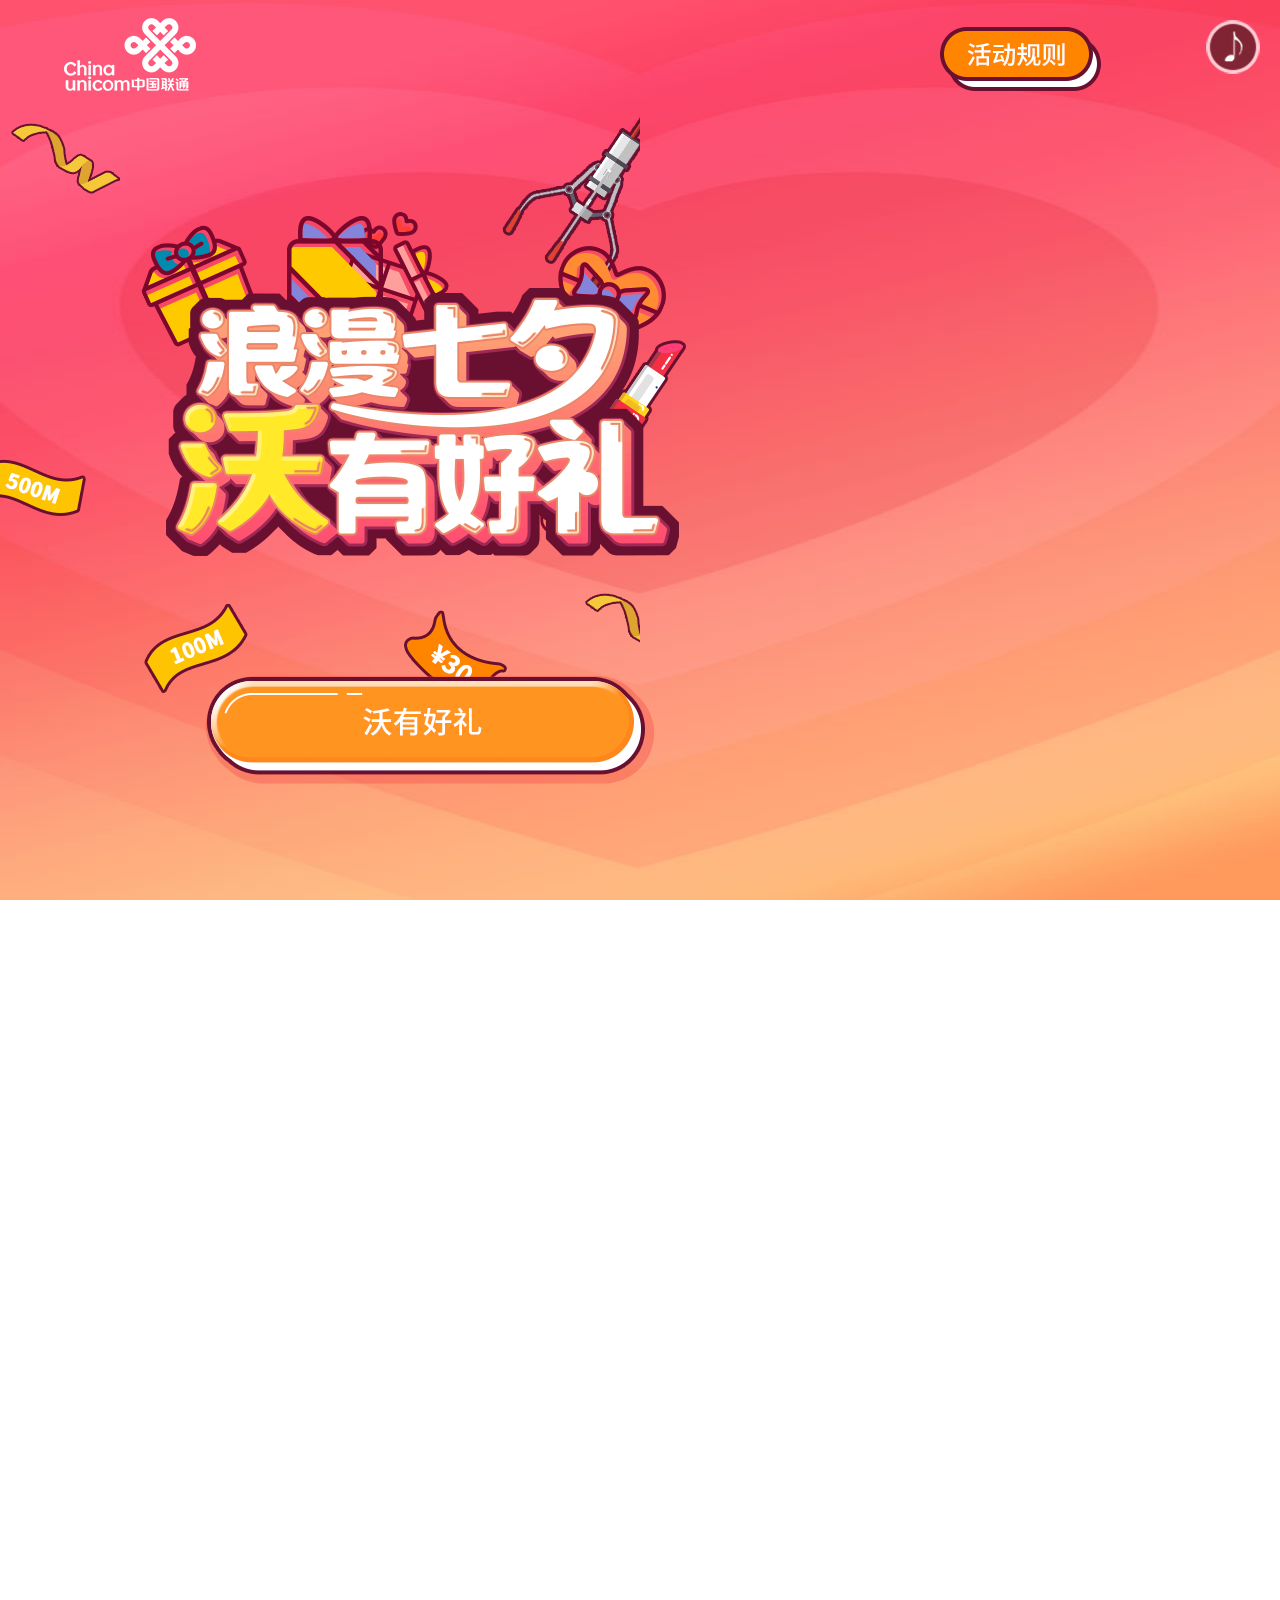
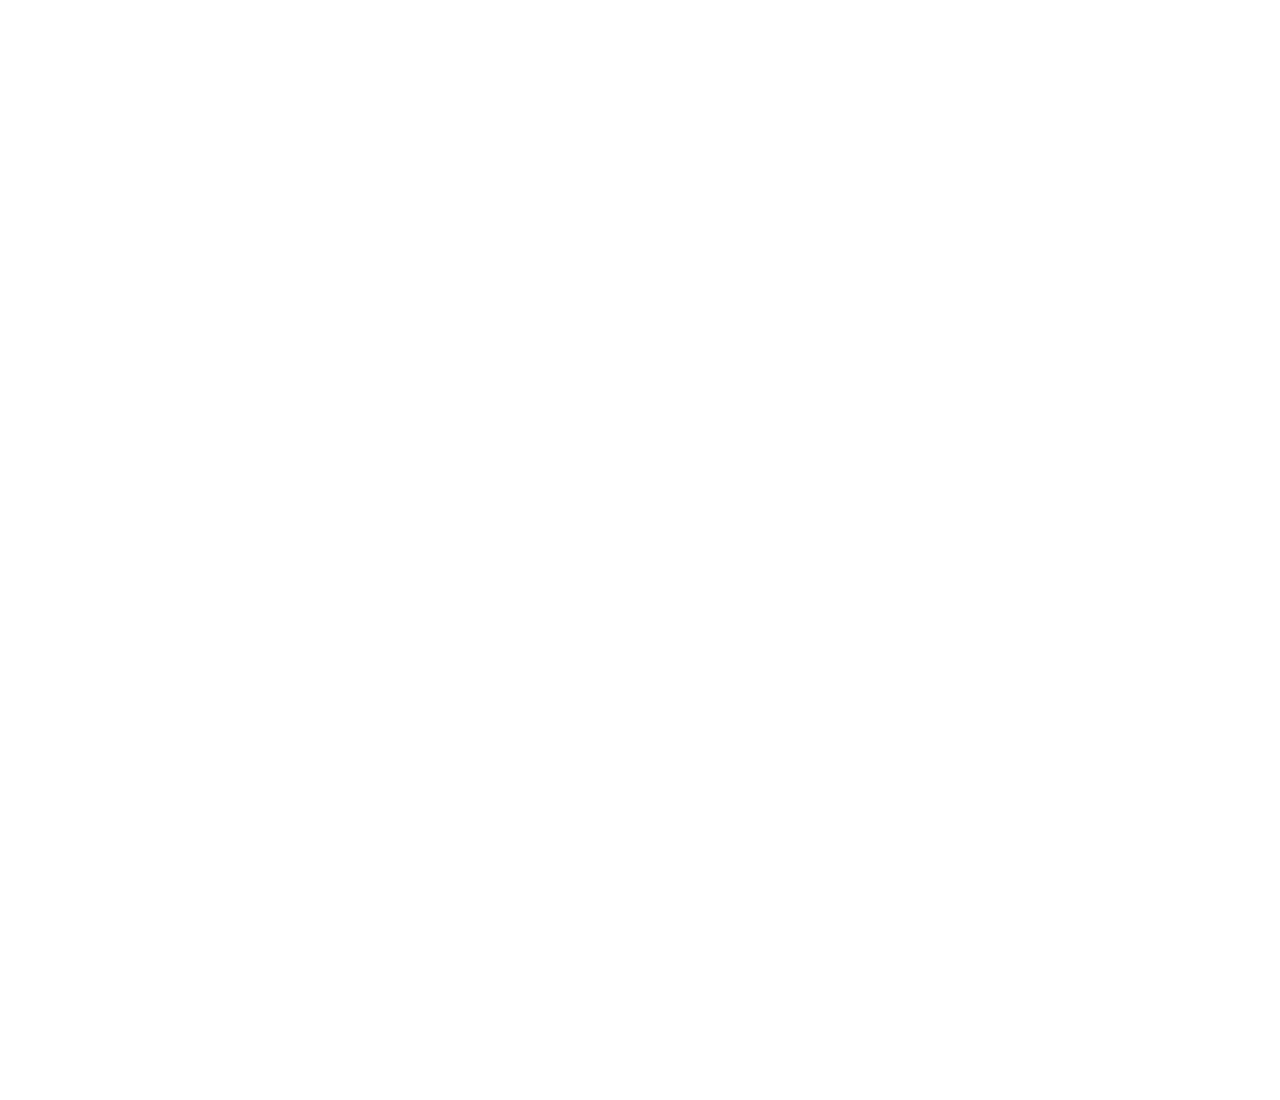
==== main.html @ 9b37501e "init pro" ====
<!DOCTYPE html>
<html lang="en">
    <head>
        <meta charset="UTF-8">
        <meta name="viewport" content="target-densitydpi=device-dpi,width=640,user-scalable=0">
        <title>浪漫七夕 沃有好礼</title>
        <link rel="stylesheet" href="css/gx-animate.min.css"/>
        <link rel="stylesheet" href="css/style.css"/>
    </head>
    <body>
        <input type="hidden" class="encrypted" value="<?php echo $encrypted;?>"/>  <!-- 状态 -->
        <!-- load 预加载 -->
        <div class="loading">
            <div class="loading-text">
                <span class="loading-text-words">L</span>
                <span class="loading-text-words">O</span>
                <span class="loading-text-words">A</span>
                <span class="loading-text-words">D</span>
                <span class="loading-text-words">I</span>
                <span class="loading-text-words">N</span>
                <span class="loading-text-words">G</span>
            </div>
        </div>
        <div class="page-wrap ">
            <!-- 1 首页 -->
            <div class="page page1 none" data-lock-prev="true" data-lock-next="true">
                <div class="page_inner">
                    <img class="logo bounceInLeft delay200" src="images/logo.png" alt=""/>
                    <img class="gifts1 zoomIn delay400" src="images/gifts1.png" alt=""/>
                    <img class="gifts2 zoomIn delay600" src="images/gifts2.png" alt=""/>
                    <img class="p1_1 rollIn delay800" src="images/p1_1.png" alt=""/>
                    <a href="javascript:;" class="btn_join fadeInDown delay1000"></a>
                    <a href="javascript:;" class="btn_rule bounceInRight delay200"></a>
                </div>
            </div>
            <!-- 2  -->
            <div class="page page2" data-lock-prev="true" data-lock-next="true">
                <div id="box">
                    <div class="" id="inner" style="position: relative; ">
                        <div class="game_wrap">
                            <div class="hook1">
                                <img class="noselect" src="images/hook1.png" alt="">
                            </div>
                            <div class="hook2">
                                <img class="noselect" src="images/hook2.png" alt="">
                            </div>
                            <img class="gifts_init" src="images/gifts_init.png" alt="">
                            <img class="gifts" src="images/gifts.png" alt="">
                            <img class="mechine" src="images/mechine.png" alt="">
                        </div>
                        <div class="btns">
                            <a href="javascript:;" class="btn_left"></a>
                            <a href="javascript:;" class="btn_go"></a>
                            <a href="javascript:;" class="btn_right"></a>
                        </div>
                    </div>
                </div>
            </div>
            <!-- 3  -->
            <div class="page page3">
            </div>
        </div>
    </body>
    <!-- 弹框 -->
    <div class="tk tk-load none">
        <div class="tkIn">
            <img src="images/loading.gif" height="60" width="60" alt=""/>
            <p class="tlWrd">拼命加载中，请耐心等待</p>
        </div>
    </div>
    <!-- 规则 -->
    <div class="tk tk-rule none">
        <div class="tkIn">
            <div class="rule_wrap">
                <a href="javascript:;" class="btn_close"></a>
            </div>
        </div>
    </div>
    <!-- 首页微信关注 -->
    <div class="tk tk-tips none">
        <div class="tkIn">
            <div class="tips_wrap">
                <img class="code1" src="images/code1.png" alt=""/>
                <a href="javascript:;" class="btn_close"></a>
            </div>
        </div>
    </div>
    <!-- 分享 -->
    <div class="tk tk-share none">
        <div class="tkIn">
            <div class="share_wrap">
                <img class="code2" src="images/code2.png" alt=""/>
                <a href="javascript:;" class="btn_close"></a>
            </div>
        </div>
    </div>
    <!-- 获奖1 -->
    <!--     <div class="tk tk-prize tk-prize-a tk-prize-couplenum none">
                <div class="tkIn">
                        <div class="prize_a_wrap">
                                <img class="prizeimg" src="images/couplenum.png" alt=""/>
                                <a href="javascript:;" class="btn_again"></a>
                                <a data-href="https://www.baidu.com/" href="javascript:;" class="btn_link"></a>
                        </div>
                </div>
    </div> -->
    <div class="tk tk-prize tk-prize-a tk-prize-birthnum none">
        <div class="tkIn">
            <div class="prize_a_wrap">
                <img class="prizeimg" src="images/birthnum.png" alt=""/>
                <a href="javascript:;" class="btn_again"></a>
                <a data-href="http://m.10010.com/04067" href="javascript:;" class="btn_link"></a>
            </div>
        </div>
    </div>
    <div class="tk tk-prize tk-prize-a tk-prize-internet none">
        <div class="tkIn">
            <div class="prize_a_wrap">
                <img class="prizeimg" src="images/internet.png" alt=""/>
                <a href="javascript:;" class="btn_again"></a>
                <a data-href="http://m.10010.com/03ZaS" href="javascript:;" class="btn_link"></a>
            </div>
        </div>
    </div>
    <div class="tk tk-prize tk-prize-a tk-prize-vedio none">
        <div class="tkIn">
            <div class="prize_a_wrap">
                <img class="prizeimg" src="images/vedio.png" alt=""/>
                <a href="javascript:;" class="btn_again"></a>
                <a data-href="http://m.10010.com/03Zgu" href="javascript:;" class="btn_link"></a>
            </div>
        </div>
    </div>
    <div class="tk tk-prize tk-prize-a tk-prize-icecream none">
        <div class="tkIn">
            <div class="prize_a_wrap">
                <img class="prizeimg" src="images/icecream.png" alt=""/>
                <a href="javascript:;" class="btn_again"></a>
                <a data-href="http://m.10010.com/03ZbK" href="javascript:;" class="btn_link"></a>
            </div>
        </div>
    </div>
    <div class="tk tk-prize tk-prize-a tk-prize-king none">
        <div class="tkIn">
            <div class="prize_a_wrap">
                <img class="prizeimg" src="images/king.png" alt=""/>
                <a href="javascript:;" class="btn_again"></a>
                <a data-href="http://m.10010.com/03Zgb" href="javascript:;" class="btn_link"></a>
            </div>
        </div>
    </div>
    <div class="tk tk-prize tk-prize-a tk-prize-four none">
        <div class="tkIn">
            <div class="prize_a_wrap">
                <img class="prizeimg" src="images/4g.png" alt=""/>
                <a href="javascript:;" class="btn_again"></a>
                <a data-href="http://m.10010.com/03Zby" href="javascript:;" class="btn_link"></a>
            </div>
        </div>
    </div>
    <div class="tk tk-prize tk-prize-a tk-prize-woo none">
        <div class="tkIn">
            <div class="prize_a_wrap">
                <img class="prizeimg" src="images/woo.png" alt=""/>
                <a href="javascript:;" class="btn_again"></a>
                <a data-href="http://m.10010.com/03ZbJ" href="javascript:;" class="btn_link"></a>
            </div>
        </div>
    </div>
    <div class="tk tk-prize tk-prize-a tk-prize-study none">
        <div class="tkIn">
            <div class="prize_a_wrap">
                <img class="prizeimg" src="images/study.png" alt=""/>
                <a href="javascript:;" class="btn_again"></a>
                <a data-href="http://m.10010.com/0407I" href="javascript:;" class="btn_link"></a>
            </div>
        </div>
    </div>
    <!-- 流量 -->
    <div class="tk tk-prize tk-prize-b tk-prize-liuliang none">
        <div class="tkIn">
            <div class="prize_b_wrap">
                <img class="prizeimg liuliangfive none" src="images/liuliang.png" alt=""/>
                <img class="prizeimg liuliangone none" src="images/liuliangone.png" alt=""/>
                <a href="javascript:;" class="btn_take"></a>
            </div>
        </div>
    </div>
    <!-- 话费 -->
    <div class="tk tk-prize tk-prize-b tk-prize-huafei none">
        <div class="tkIn">
            <div class="prize_b_wrap">
                <img class="prizeimg" src="images/huafei.png" alt=""/>
                <a href="javascript:;" class="btn_take"></a>
            </div>
        </div>
    </div>
    <!-- 靓号 -->
    <div class="tk tk-prize tk-prize-b tk-prize-num none">
        <div class="tkIn">
            <div class="prize_b_wrap">
                <img class="prizeimg" src="images/num.png" alt=""/>
                <a href="javascript:;" class="btn_take"></a>
            </div>
        </div>
    </div>
    <!-- 唯品会 -->
    <div class="tk tk-prize tk-prize-b tk-prize-wei none">
        <div class="tkIn">
            <div class="prize_b_wrap">
                <img class="prizeimg" src="images/wei.png" alt=""/>
                <a href="javascript:;" class="btn_again"></a>
                <a href="javascript:;" data-href="https://www.baidu.com/" class="btn_take"></a>
            </div>
        </div>
    </div>
    <!-- 留资 -->
    <div class="tk tk-info none">
        <div class="tkIn">
            <div class="info_wrap">
                <ul class="info_list">
                    <li><input type="text" class="username" placeholder="姓名：" /></li>
                    <li><input type="tel" class="phone" placeholder="电话：" /></li>
                </ul>
                <a href="javascript:;" class="btn_sub"></a>
            </div>
        </div>
    </div>
    <!-- 再来一次 -->
    <div class="tk tk-prize tk-prize-b tk-liuliang-again none">
        <div class="tkIn">
            <div class="prize_b_wrap">
                <img class="prizeimg" style="margin-top:40px;" src="images/liuliang-again.png" alt=""/>
                <a href="javascript:;" class="btn_again"></a>
                <a href="javascript:;" class="btn_share"></a>
            </div>
        </div>
    </div>
    <!-- 靓号领取步骤 -->
    <div class="tk tk-prize tk-prize-b tk-prize-step none">
        <div class="tkIn">
            <div class="prize_b_wrap">
                <img class="prizeimg" style="margin-top:60px;" src="images/step.png" alt=""/>
                <a href="javascript:;" data-href="https://detail.tmall.com/item.htm?spm=a220z.1000880.0.0.CMf9js&id=544641036141&sku_properties=30626:35039546" class="btn_lingqu"></a>
            </div>
        </div>
    </div>
    <!-- 留资唯品会 -->
    <div class="tk tk-info-wei none">
        <div class="tkIn">
            <div class="info_wrap">
                <ul class="info_list">
                    <li><input type="text" class="username" placeholder="姓名：" /></li>
                    <li><input type="tel" class="phone" placeholder="电话：" /></li>
                    <li class="clearfix">
                    <select name="pro" class="pro" id="provincel" style="margin-right:20px;"></select>
                <select name="city" class="city" id="city"></select>
            </li>
            <li><input type="text" class="address" placeholder="详细地址：" /></li>
        </ul>
        <a href="javascript:;" class="btn_sub"></a>
    </div>
</div>
</div>
<div id="orientLayer" class="mod-orient-layer">
<div class="mod-orient-layer__content"><i class="icon mod-orient-layer__icon-orient"></i>
    <div class="mod-orient-layer__desc">为了更好的体验，请使用横屏浏览</div>
</div>
</div>
<div class="qr-box">
<div id="qr-box__img" class="qr-box__img"></div>
<div class="qr-box__thumb qr-box__thumb_default"
style="background-image:url(//wximg.gtimg.com/wxp/wxmoment-source/img/weixin-logo.png)"></div>
<div id="qr-box__thumb" class="qr-box__thumb"></div>
<div class="qr-box__text">微信扫一扫<br>手机浏览效果更佳</div>
</div>
<!-- js -->
<script src="js/jweixin-1.0.0.js"></script>
<script src="js/zepto.min.js"></script>
<script src="js/pxloader-images.min.js"></script>
<script src="js/PageSlider.js"></script>
<script src="js/m.Tween.js"></script>
<script src="js/main.js"></script>
</body>
</html>
---- css/style.css ----
/* reset */

*, *:before, *:after {
    margin: 0;
    padding: 0;
    -webkit-box-sizing: border-box;
    box-sizing: border-box;
    -webkit-tap-highlight-color: rgba(0, 0, 0, 0);
}

fieldset, img {
    border: 0
}

ul, li {
    list-style: none
}

input, textarea, select {
    border: none;
    -webkit-appearance: none;
}

button, input[type="submit"] {
    border: none;
    background: none;
    appearance: none;
    outline: none
}

a {
    -webkit-touch-callout: none;
    text-decoration: none
}

/* common */

html, body {
    width: 100%;
    height: 100%;
    overflow: hidden;
    background-color: #ffffff;
    font-family: "Microsoft Yahei", "Helvetica Neue";
}

.page-wrap {
    width: 100%;
    height: 100%;
}

.page {
    width: 100%;
    height: 100%;
    overflow: hidden;
    -webkit-backface-visibility: hidden;
    -webkit-perspective: 1000;
    background-color: #ffffff;
    background-size: 100% 100% !important;
}

.page_inner {
    width: 100%;
    height: 100%;
    position: absolute;
    left: 0;
    top: 0;
    display: none;
}

.bg {
    top: 0;
    left: 0;
    width: 100%;
    height: auto;
}

/* function */

.hide {
    display: none !important;
}

.noselect {
    pointer-events: none;
    -webkit-user-select: none;
    -webkit-touch-callout: none;
}

.clearfix {
    zoom: 1;
}

.clearfix:after {
    display: block;
    visibility: hidden;
    width: 0;
    height: 0;
    line-height: 0;
    font-size: 0;
    clear: both;
    content: ".";
}

/* music */

.u-btn-play {
    position: absolute;
    top: 20px;
    right: 20px;
    width: 54px;
    height: 54px;
    display: block;
    background: url("../images/play.png") top center no-repeat;
    background-size: cover;
    z-index: 50;
}

.u-btn-play.zanting {
    background: url("../images/pause.png") top center no-repeat;
    background-size: cover;
}

/* load */
.loading {
    position: fixed;
    top: 0;
    left: 0;
    width: 100%;
    height: 100%;
    background-color: rgba(0, 0, 0, 1);
    z-index: 9999;
}

.loading-text {
    position: absolute;
    top: 0;
    bottom: 0;
    left: 0;
    right: 0;
    margin: auto;
    text-align: center;
    font-size: 26px;
    width: 100%;
    height: 100px;
    line-height: 100px;
}

.loading-text span {
    display: inline-block;
    margin: 0 5px;
    color: #fff;
}

.loading-text span:nth-child(1) {
    -webkit-filter: blur(0px);
    filter: blur(0px);
    -webkit-animation: blur-text 1.5s 0s infinite linear alternate;
    animation: blur-text 1.5s 0s infinite linear alternate;
}

.loading-text span:nth-child(2) {
    -webkit-filter: blur(0px);
    filter: blur(0px);
    -webkit-animation: blur-text 1.5s 0.2s infinite linear alternate;
    animation: blur-text 1.5s 0.2s infinite linear alternate;
}

.loading-text span:nth-child(3) {
    -webkit-filter: blur(0px);
    filter: blur(0px);
    -webkit-animation: blur-text 1.5s 0.4s infinite linear alternate;
    animation: blur-text 1.5s 0.4s infinite linear alternate;
}

.loading-text span:nth-child(4) {
    -webkit-filter: blur(0px);
    filter: blur(0px);
    -webkit-animation: blur-text 1.5s 0.6s infinite linear alternate;
    animation: blur-text 1.5s 0.6s infinite linear alternate;
}

.loading-text span:nth-child(5) {
    -webkit-filter: blur(0px);
    filter: blur(0px);
    -webkit-animation: blur-text 1.5s 0.8s infinite linear alternate;
    animation: blur-text 1.5s 0.8s infinite linear alternate;
}

.loading-text span:nth-child(6) {
    -webkit-filter: blur(0px);
    filter: blur(0px);
    -webkit-animation: blur-text 1.5s 1s infinite linear alternate;
    animation: blur-text 1.5s 1s infinite linear alternate;
}

.loading-text span:nth-child(7) {
    -webkit-filter: blur(0px);
    filter: blur(0px);
    -webkit-animation: blur-text 1.5s 1.2s infinite linear alternate;
    animation: blur-text 1.5s 1.2s infinite linear alternate;
}

@-webkit-keyframes blur-text {
    0% {
        -webkit-filter: blur(0px);
        filter: blur(0px);
    }
    100% {
        -webkit-filter: blur(4px);
        filter: blur(4px);
    }
}

@keyframes blur-text {
    0% {
        -webkit-filter: blur(0px);
        filter: blur(0px);
    }
    100% {
        -webkit-filter: blur(4px);
        filter: blur(4px);
    }
}

.arr {  
    position: absolute; 
    left: 50%;
    z-index: 99;
}

.arr1{
    position: absolute;
    width: 48px;
    height: 36px;
    bottom: 80px;
    left: 50%;
    margin-left: -24px;
}

.abs {
    position: absolute;
}

.rel {
    position: relative;
}

.fl {
    float: left;
}

.fr {
    float: right;
}
.none, .hide,.page_inner.none,a.none {
    display: none ;
}
.page.current .page_inner {
    display: block ;
}
/* page1 */
.page1 {background: url(../images/bg1.jpg) no-repeat; position: relative; }
.logo{ position: absolute; left: 5%; top: 2%; }
.gifts1{ position: absolute; left: 0%; top: 13%;}
.gifts2{ position: absolute; left: 11%; top: 24%;}
.p1_1{ position: absolute; left: 13%; top: 32%;}
.btn_rule { display: inline-block; width: 161px; height: 64px; position: absolute; top: 3%; right: 14%; background: url(../images/btn_rule.png) no-repeat;  }
.btn_join { display: inline-block; width: 450px; height: 109px; position: absolute; top: 75%; left: 16%; background: url(../images/btn_join.png) no-repeat;  }

.rule_wrap{ width: 528px; height: 817px; position: relative; display: inline-block;  background: url(../images/tk_rule.png) no-repeat;  }
.rule_wrap .btn_close{ width: 72px; height: 66px; position: absolute; top: 0%; right: 0%; z-index: 99;}
.tips_wrap{ width: 472px; height: 700px; position: relative; display: inline-block;  background: url(../images/tk_tips.png) no-repeat;  }
.tips_wrap .btn_close{ width: 72px; height: 66px; position: absolute; top: 0%; right: 0%; z-index: 99;}
.code1{ margin:260px auto 0;}
/* page2 */
.page2 {background: url(../images/bg2.jpg) no-repeat; position: relative; }
.game_wrap{ width: 100%; height: 714px; position: relative; left: 0; top: 0; z-index: 10; text-align: center;}
.hook1{ width: 518px; height: 46px; display: block; position: relative; left: 61px; }
.hook2{ width: 518px; height: 600px; position: absolute; left: 61px; top: 91px;}
.mechine{ display: inline-block; z-index: 10;}
.gifts{ position: absolute; left: 53px; top: 348px; z-index: 1;}
.gifts_init{ position: absolute; left: 56px; top: 340px; z-index: 1;}
.btns{ width: 629px; height: 238px; position: relative; margin: 40px auto 0; background: url(../images/btns.png) no-repeat;}
.btn_left{ width: 167px; height: 132px; position: absolute; top: 15%; left: 8%; background: url(../images/btn_left.png) no-repeat;}
.btn_go{ width: 158px; height: 158px; position: absolute; top: 6%; left: 37%; background: url(../images/btn_go.png) no-repeat;}
.btn_right{ width: 167px; height: 132px; position: absolute; top: 15%; right: 8%; background: url(../images/btn_right.png) no-repeat;}
.hook2{ overflow: hidden;}
.hook1 img { position: absolute;  top: 0; left: 35%; -webkit-transition: left .5s, top 1s; transition: left .5s, top 1s;}
.hook2 img { position: absolute;  top: -204px; left: 35%; -webkit-transition: left .5s, top 1s; transition: left .5s, top 1s;}
/**/
.share_wrap{ width: 472px; height: 701px; position: relative; display: inline-block;  background: url(../images/tk_share.png) no-repeat;}
.share_wrap .btn_close{ width: 72px; height: 66px; position: absolute; top: 0%; right: 0%; z-index: 99;}
.code2{ margin:230px auto 0;}
.prize_a_wrap{ width: 472px; height: 637px; position: relative; display: inline-block;  background: url(../images/tk-prize-a.png) no-repeat; }
.tk-prize-a .prizeimg{ margin:26px auto 0;}
.btn_again{ width: 210px; height: 76px; position: absolute; bottom: 5%; left: 4%; z-index: 99;}
.btn_link{ width: 210px; height: 76px; position: absolute; bottom: 5%; right: 4%; z-index: 99;}
.btn_sub{ width: 315px; height: 85px; position: absolute; bottom: 3%; right: 16%; z-index: 99;background: url(../images/submit.png) no-repeat;} 
.btn_take{ width: 314px; height: 76px; position: absolute; bottom: 5%; left: 18%; z-index: 99;}
.tk-prize-wei .btn_take{ width: 210px; height: 76px; position: absolute; bottom: 5%; left: 52%; z-index: 99;}
.tk-liuliang-again .btn_again{ width: 210px; height: 76px; position: absolute; bottom: 6%; left: 4%; z-index: 99;}
.tk-liuliang-again .btn_share{ width: 210px; height: 76px; position: absolute; bottom: 6%; right: 4%; z-index: 99;}
.btn_lingqu{ width: 312px; height: 92px; position: absolute; bottom: 5%; left: 16%; z-index: 99;}
.prize_b_wrap{ width: 472px; height: 637px; position: relative; display: inline-block; background: url(../images/tk-prize-b.png) no-repeat; }
.tk-prize-step .prize_b_wrap{ background: url(../images/stepbg.png) no-repeat; }
.tk-prize-b .prizeimg{ margin:26px auto 0;}
.info_wrap{ width: 472px; height: 637px; position: relative; display: inline-block; background: url(../images/tk-info.png) no-repeat;}
.info_list{ width: 400px; margin: 140px auto 0; }
.info_list>li:nth-of-type(1){ margin-bottom: 30px;}
.info_list>li input{display: inline-block; width: 100%; font-size: 26px; color: #691031; height: 60px; line-height: 60px; text-indent: 10px; background:#ffffff; border-radius: 6px;}
.tk-info-wei .info_wrap{background: url(../images/tk-info-wei.png) no-repeat; }
.tk-info-wei select{display: inline-block; width: 190px; font-size: 26px; color: #691031; height: 60px; line-height: 60px; text-indent: 10px; background:#ffffff; border-radius: 6px; float: left;}
.tk-info-wei .info_list{ margin:85px auto 0; }
.tk-info-wei .info_list>li{ margin-bottom: 10px; }
#box {
    position: absolute;
    top: 0;
    bottom: 0;
    left: 0;
    width: 100%;
    overflow: hidden;
    background-size: 100% 100%;
}
#inner{ background:none; min-height: 1436px;}





/* 弹框类 */
.tk { width: 100%; height: 100%; padding-bottom: 20px; background: rgba(0, 0, 0, 0.8); position: absolute; top: 0; left: 0; z-index: 999; color: #fff; text-align: center; }
    .close { display: inline-block; width: 41px; height: 41px; position: absolute; top: 15%; right: 1%; z-index: 1000; background: url(../images/close.png) no-repeat;  }
   .tkIn { width: 640px;  margin-top: 100px; background-repeat: no-repeat; background-position: center; }
.ipt{ position: absolute; display: block; width:398px; height: 66px; font-size: 26px; color: #d0a160; text-indent: 20px; left: 12%;border: none; }
 .tk-img .box{ width: 600px; height: 400px; position: absolute; left: 3%; top:9%; border:2px solid #a45900; position: relative; overflow: hidden;}  
  .realImg{ max-width: 640px; max-height:600px;display: inline-block; position: absolute; left: 44%; top: 40%;}
.tk-load {}
.tk-load .tkIn { padding-top: 260px; }
    .tlWrd { padding-top: 20px; font-size: 24px; color: #ffffff; }


/* 视频 */
.tk-video{ background: rgba(0, 0, 0, 1); }
    .tkvMsk{ width: 100%; height: 100%; }
    .videos{ position: absolute; width: 100%; height: 400px; z-index: 100; top: 50%; left: 0; margin-top: -250px; }
/* 留资 */

input[placeholder], [placeholder], *[placeholder] { 
color:#691031 !important; 
} 
::-webkit-input-placeholder { /* WebKit browsers */ 
color: #691031; 
} 
:-moz-placeholder { /* Mozilla Firefox 4 to 18 */ 
color: #691031; 
} 
::-moz-placeholder { /* Mozilla Firefox 19+ */ 
color: #691031; 
} 
:-ms-input-placeholder { /* Internet Explorer 10+ */ 
color: #691031; 
} 
/* 横竖屏 和 动画样式 */
#orientLayer {
    display: none; }

@media screen and (min-aspect-ratio: 12 / 7) {
    #orientLayer {
        display: block; } }
.mod-orient-layer {
    display: none;
    position: fixed;
    top: 0;
    bottom: 0;
    left: 0;
    right: 0;
    width: 100%;
    height: 100%;
    background: #333;
    z-index: 9997; }

.mod-orient-layer__content {
    position: absolute;
    width: 100%;
    top: 45%;
    margin-top: -75px;
    text-align: center; }

.mod-orient-layer__icon-orient {
    background-image: url("[data-uri]");
    display: inline-block;
    width: 67px;
    height: 109px;
    transform: rotate(90deg);
    -webkit-transform: rotate(90deg);
    -webkit-animation: rotation infinite 1.5s ease-in-out;
    animation: rotation infinite 1.5s ease-in-out;
    -webkit-background-size: 67px;
    background-size: 67px; }

.mod-orient-layer__desc {
    margin-top: 20px;
    font-size: 15px;
    color: #fff; }

.qr-box {
    display: none; }


/*css3 animate*/
.arrow {
    -webkit-animation: arrow 1.2s both infinite;
    animation: arrow 1.2s both infinite
}

/* arrow */
@-webkit-keyframes arrow {
    from {
        opacity: 1;
        -webkit-transform: translate3d(0, 50px, 0)
    }
    to {
        opacity: 0;
        -webkit-transform: translate3d(0, 0, 0)
    }
}

@keyframes arrow {
    from {
        opacity: 1;
        transform: translate3d(0, 50px, 0)
    }
    to {
        opacity: 0;
        transform: translate3d(0, 0, 0)
    }
}
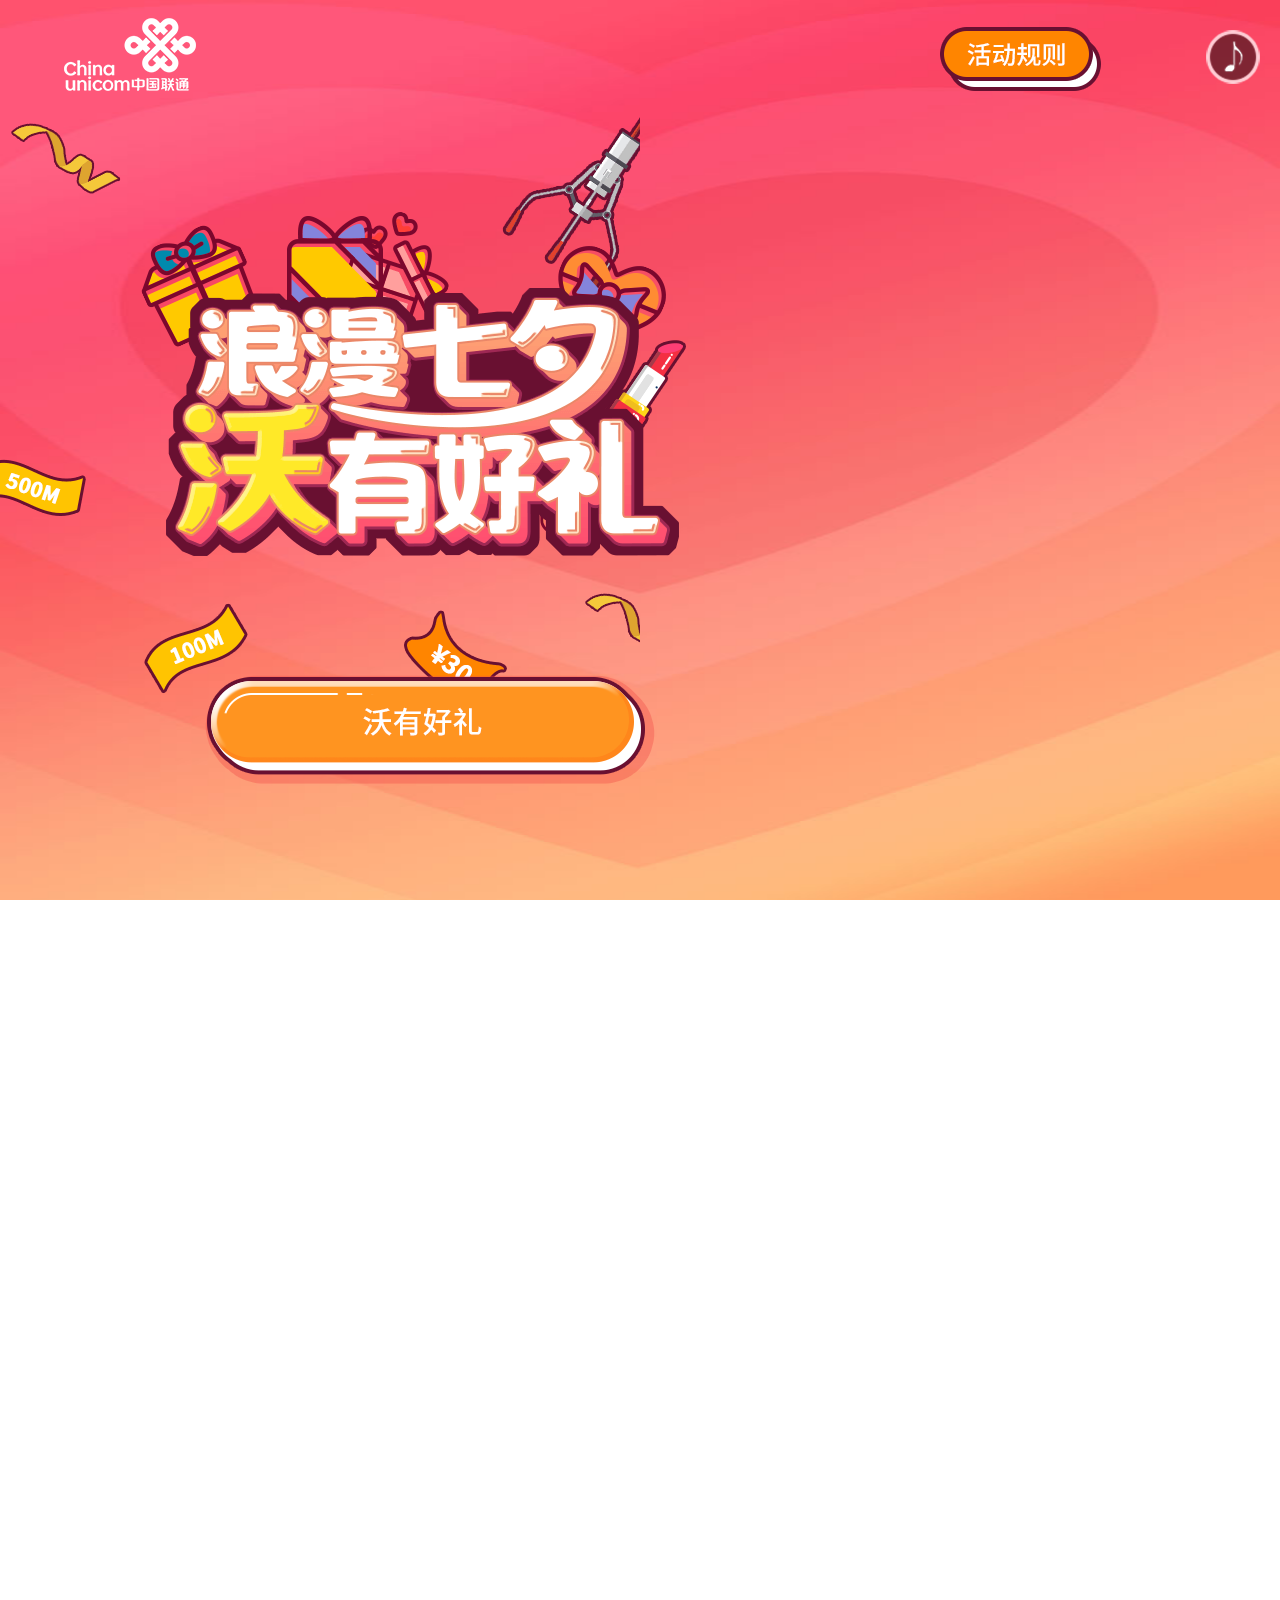
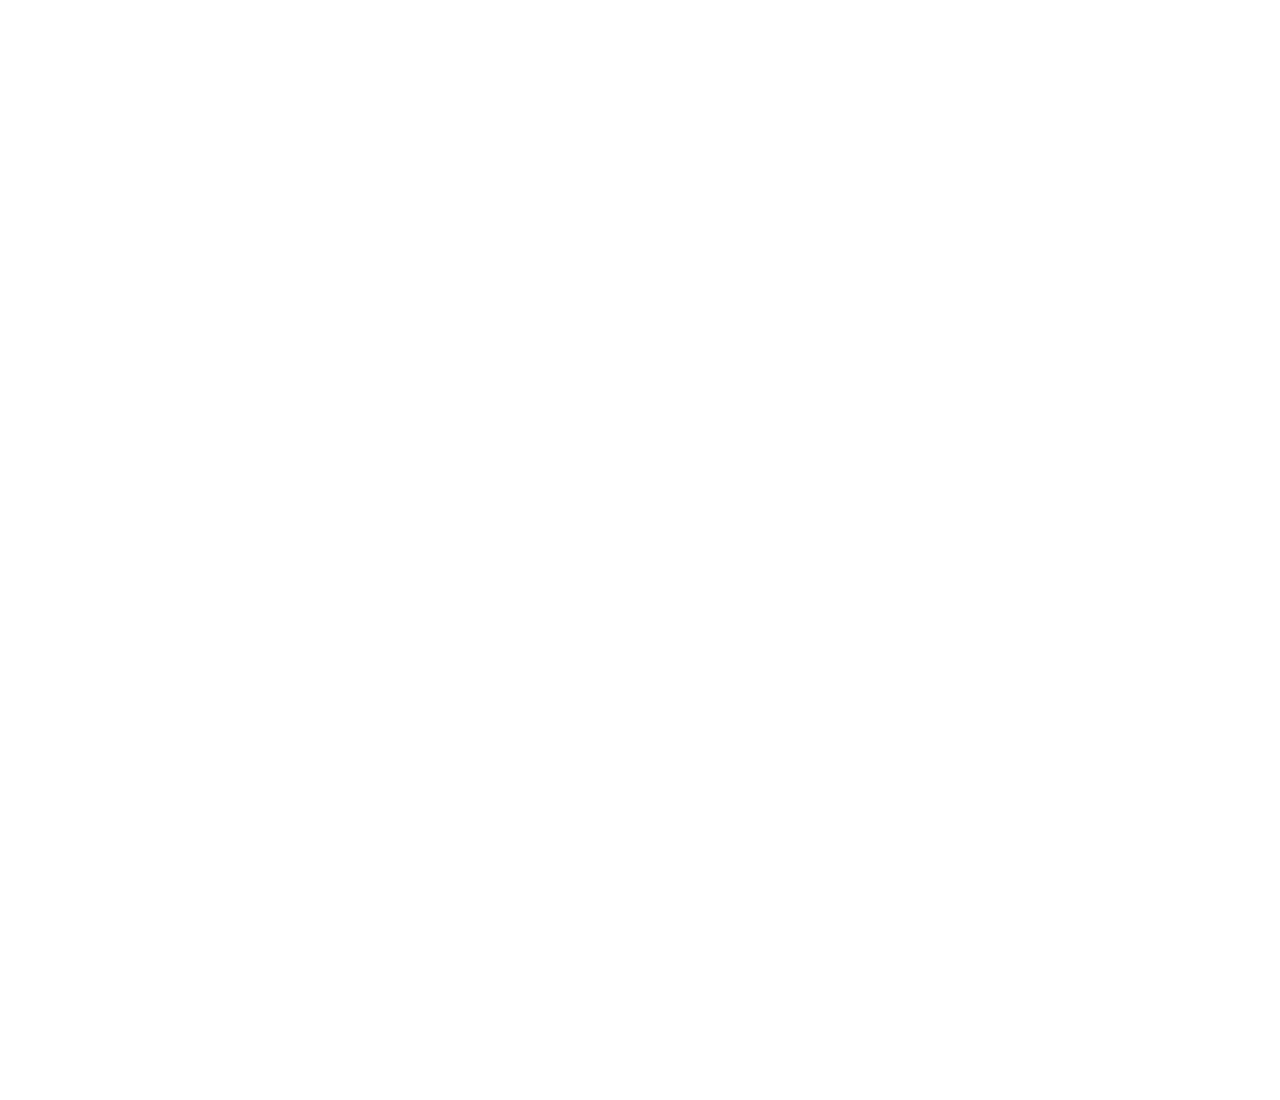
==== commit c3a15020: "add music" ====
--- a/main.html
+++ b/main.html
@@ -8,6 +8,8 @@
         <link rel="stylesheet" href="css/style.css"/>
     </head>
     <body>
+        <audio id="bgmusic" class="bgmusic" src="music/bg.mp3" preload="auto"  style="visibility: hidden;"></audio>
+         <div class="soundbox"></div>
         <input type="hidden" class="encrypted" value="<?php echo $encrypted;?>"/>  <!-- 状态 -->
         <!-- load 预加载 -->
         <div class="loading">
@@ -31,6 +33,7 @@
                     <img class="p1_1 rollIn delay800" src="images/p1_1.png" alt=""/>
                     <a href="javascript:;" class="btn_join fadeInDown delay1000"></a>
                     <a href="javascript:;" class="btn_rule bounceInRight delay200"></a>
+                    <a class="u-btn-play rotate"></a>
                 </div>
             </div>
             <!-- 2  -->
@@ -96,13 +99,13 @@
     </div>
     <!-- 获奖1 -->
     <!--     <div class="tk tk-prize tk-prize-a tk-prize-couplenum none">
-                <div class="tkIn">
-                        <div class="prize_a_wrap">
-                                <img class="prizeimg" src="images/couplenum.png" alt=""/>
-                                <a href="javascript:;" class="btn_again"></a>
-                                <a data-href="https://www.baidu.com/" href="javascript:;" class="btn_link"></a>
+                        <div class="tkIn">
+                                    <div class="prize_a_wrap">
+                                                <img class="prizeimg" src="images/couplenum.png" alt=""/>
+                                                <a href="javascript:;" class="btn_again"></a>
+                                                <a data-href="https://www.baidu.com/" href="javascript:;" class="btn_link"></a>
+                                    </div>
                         </div>
-                </div>
     </div> -->
     <div class="tk tk-prize tk-prize-a tk-prize-birthnum none">
         <div class="tkIn">
--- a/css/style.css
+++ b/css/style.css
@@ -105,7 +105,7 @@
 
 .u-btn-play {
     position: absolute;
-    top: 20px;
+    top: 30px;
     right: 20px;
     width: 54px;
     height: 54px;
